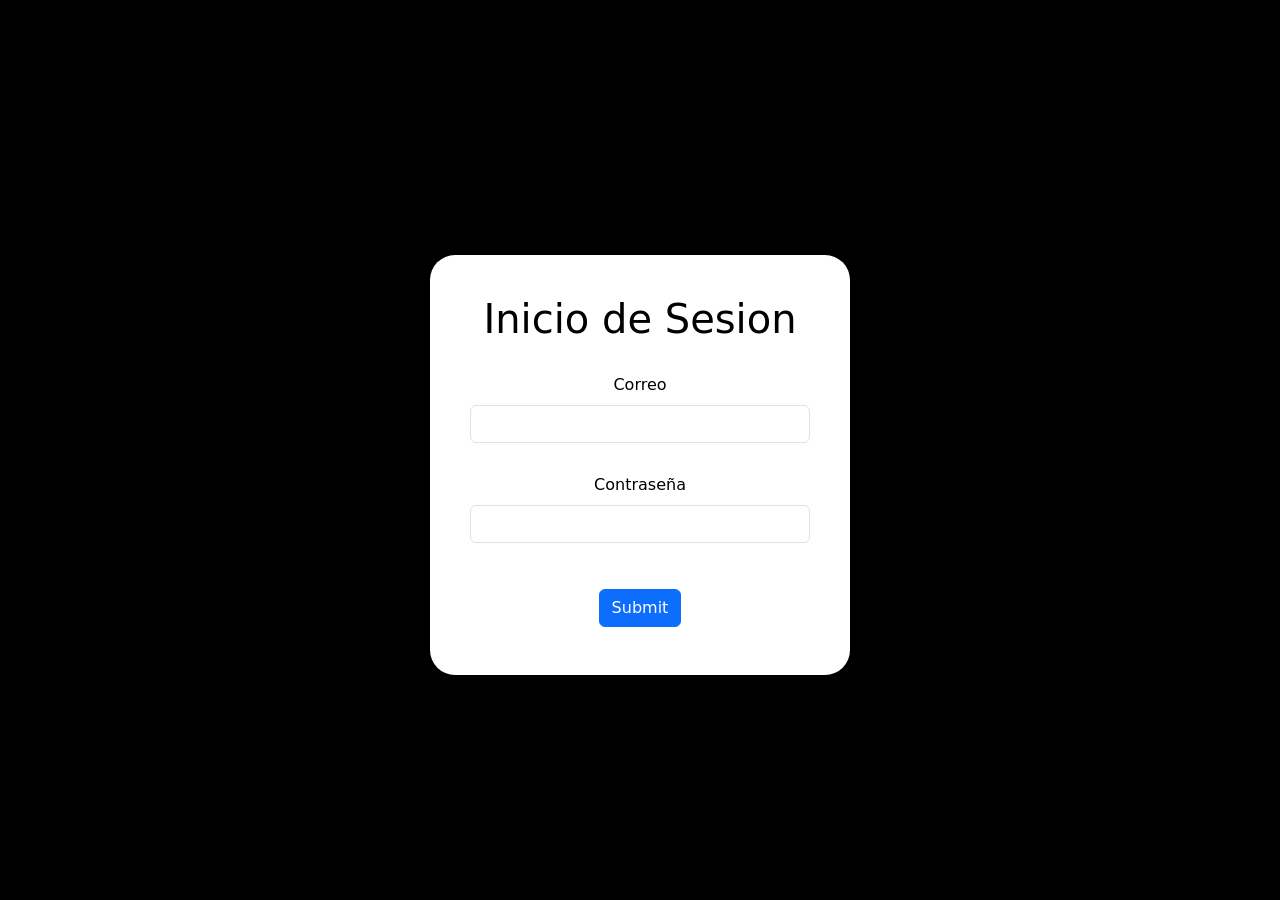
==== index.html @ 0377980b "Prueba para github Page" ====
<!DOCTYPE html>
<html lang="en">

<head>
    <meta charset="UTF-8">
    <meta name="viewport" content="width=device-width, initial-scale=1.0">
    <title>Inicio de Sesion</title>
    <link href="https://cdn.jsdelivr.net/npm/bootstrap@5.3.8/dist/css/bootstrap.min.css" rel="stylesheet"
        integrity="sha384-sRIl4kxILFvY47J16cr9ZwB07vP4J8+LH7qKQnuqkuIAvNWLzeN8tE5YBujZqJLB" crossorigin="anonymous">
    <link rel="stylesheet" href="inicio_sesion.css">
</head>

<body>
    <div class="cuadro_inicio_sesion">
        <h1>Inicio de Sesion</h1>
        <form>
            <div class="mb-3">
                <label for="exampleInputEmail1" class="form-label">Correo</label>
                <input type="email" class="form-control" id="exampleInputEmail1" aria-describedby="emailHelp">
            </div>
            <div class="mb-3">
                <label for="exampleInputPassword1" class="form-label">Contraseña</label>
                <input type="password" class="form-control" id="exampleInputPassword1">
            </div>
            <button type="submit" class="btn btn-primary">Submit</button>
        </form>
    </div>

    <script src="https://cdn.jsdelivr.net/npm/bootstrap@5.3.8/dist/js/bootstrap.bundle.min.js"
        integrity="sha384-FKyoEForCGlyvwx9Hj09JcYn3nv7wiPVlz7YYwJrWVcXK/BmnVDxM+D2scQbITxI"
        crossorigin="anonymous"></script>
</body>

</html>
---- inicio_sesion.css ----
.cuadro_inicio_sesion{
    background-color: white;
    color: black;
    width: 420px;
    height: 420px;
    text-align: center;
    justify-content: center;
    align-items: center;
    border-radius: 25px;
    padding: 40px;
}

body {
    background-color: black;
    margin: 0;
    height: 100vh; 
    display: flex;
    justify-content: center; 
    align-items: center;  
}

div{
    margin-top: 30px;
}

button{
    margin-top: 30px;
}
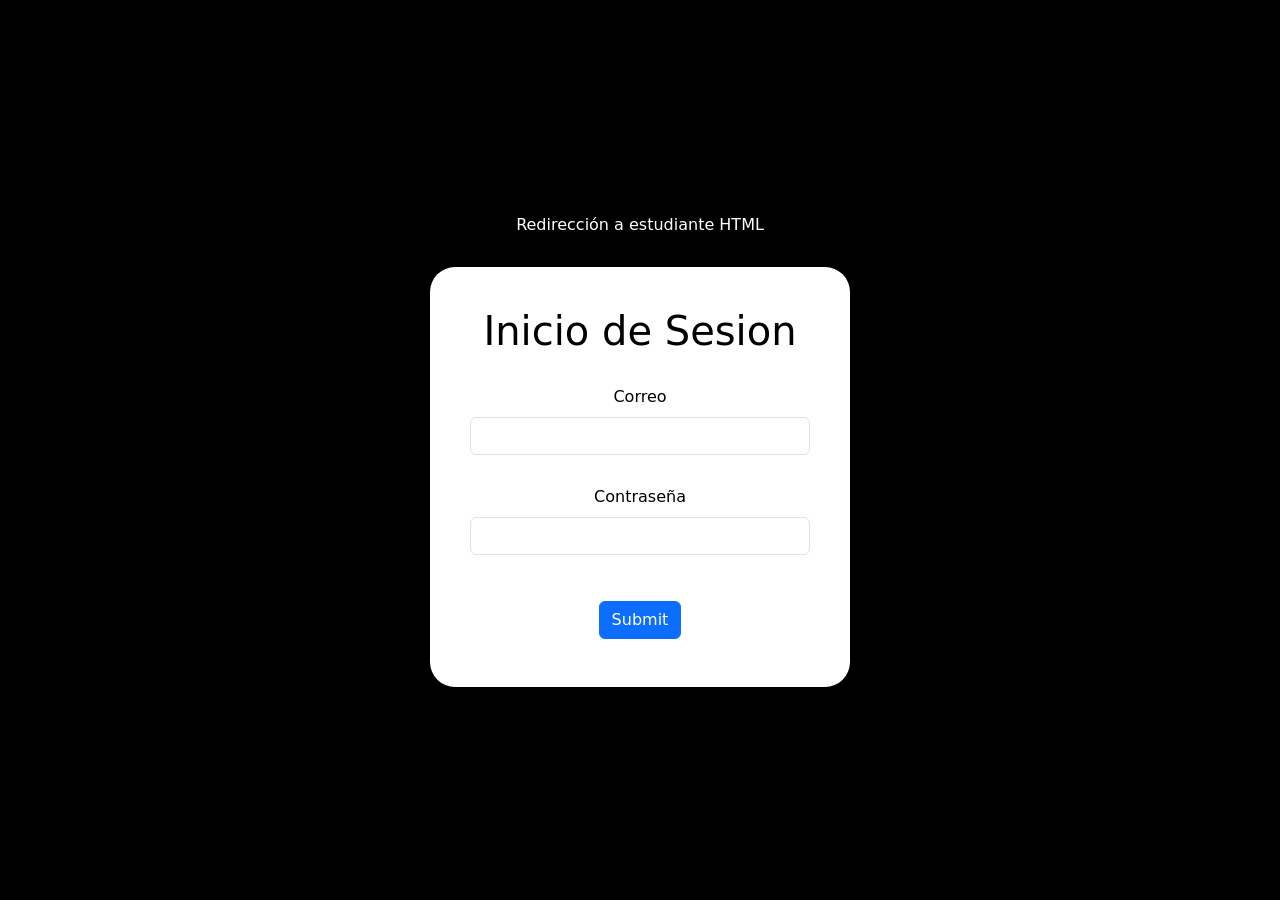
==== commit 16908f04: "Segunda Prueba de Pages" ====
--- a/index.html
+++ b/index.html
@@ -11,6 +11,7 @@
 </head>
 
 <body>
+    <a href="estudiante.html">Redirección a estudiante HTML</a>
     <div class="cuadro_inicio_sesion">
         <h1>Inicio de Sesion</h1>
         <form>
--- a/inicio_sesion.css
+++ b/inicio_sesion.css
@@ -15,6 +15,7 @@
     margin: 0;
     height: 100vh; 
     display: flex;
+    flex-direction: column;
     justify-content: center; 
     align-items: center;  
 }
@@ -25,4 +26,9 @@
 
 button{
     margin-top: 30px;
+}
+
+a{
+    color: white;
+    text-decoration: none;
 }
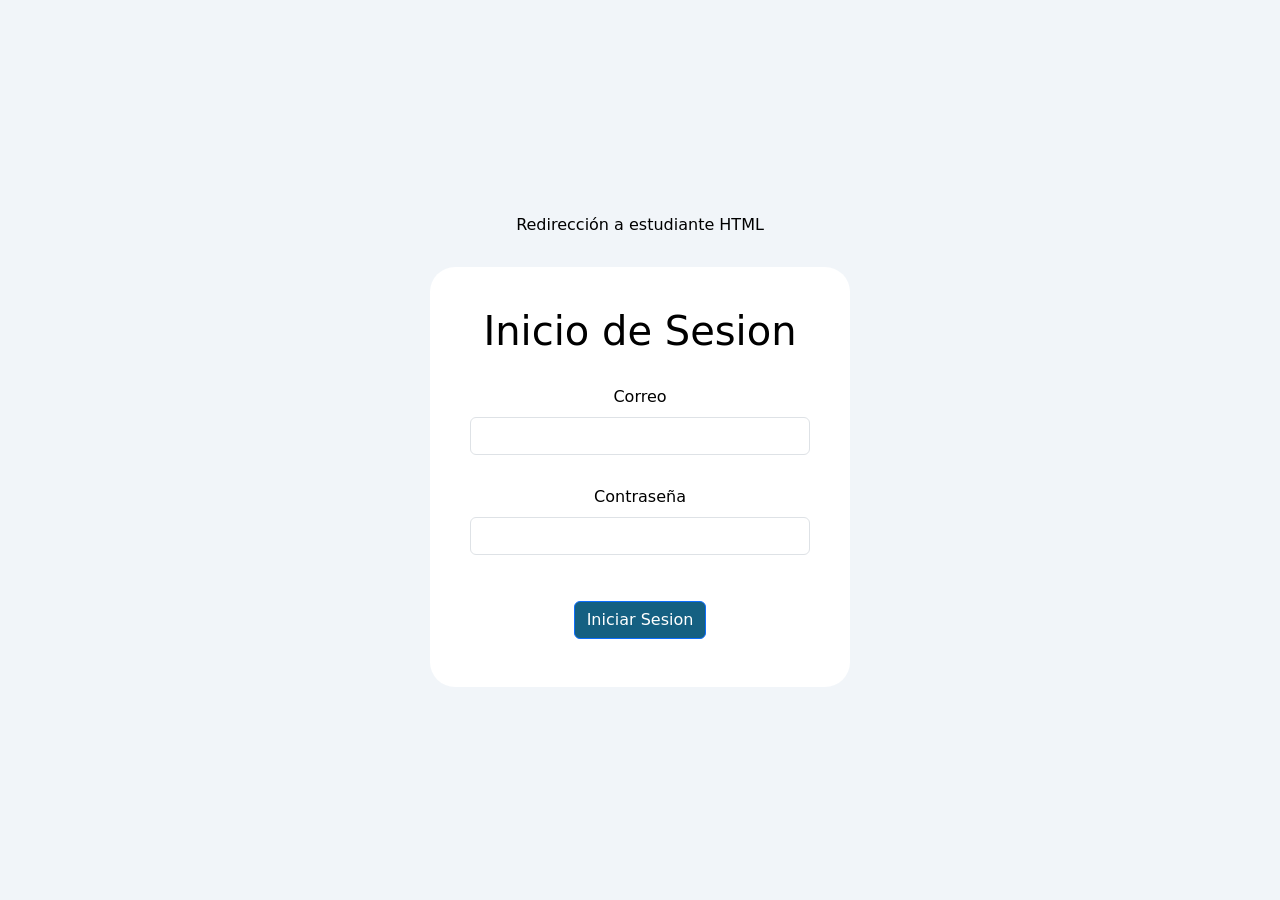
==== commit 12b21ec7: "Actualización pagina del estudiante" ====
--- a/index.html
+++ b/index.html
@@ -23,7 +23,7 @@
                 <label for="exampleInputPassword1" class="form-label">Contraseña</label>
                 <input type="password" class="form-control" id="exampleInputPassword1">
             </div>
-            <button type="submit" class="btn btn-primary">Submit</button>
+            <button type="submit" class="btn btn-primary">Iniciar Sesion</button>
         </form>
     </div>
 
--- a/inicio_sesion.css
+++ b/inicio_sesion.css
@@ -1,5 +1,5 @@
 .cuadro_inicio_sesion{
-    background-color: white;
+    background-color:white;
     color: black;
     width: 420px;
     height: 420px;
@@ -11,7 +11,7 @@
 }
 
 body {
-    background-color: black;
+    background-color: rgb(241, 245, 249);
     margin: 0;
     height: 100vh; 
     display: flex;
@@ -28,7 +28,11 @@
     margin-top: 30px;
 }
 
+.btn-primary{
+    background-color: rgb(21, 96, 130);
+}
+
 a{
-    color: white;
+    color: black;
     text-decoration: none;
 }
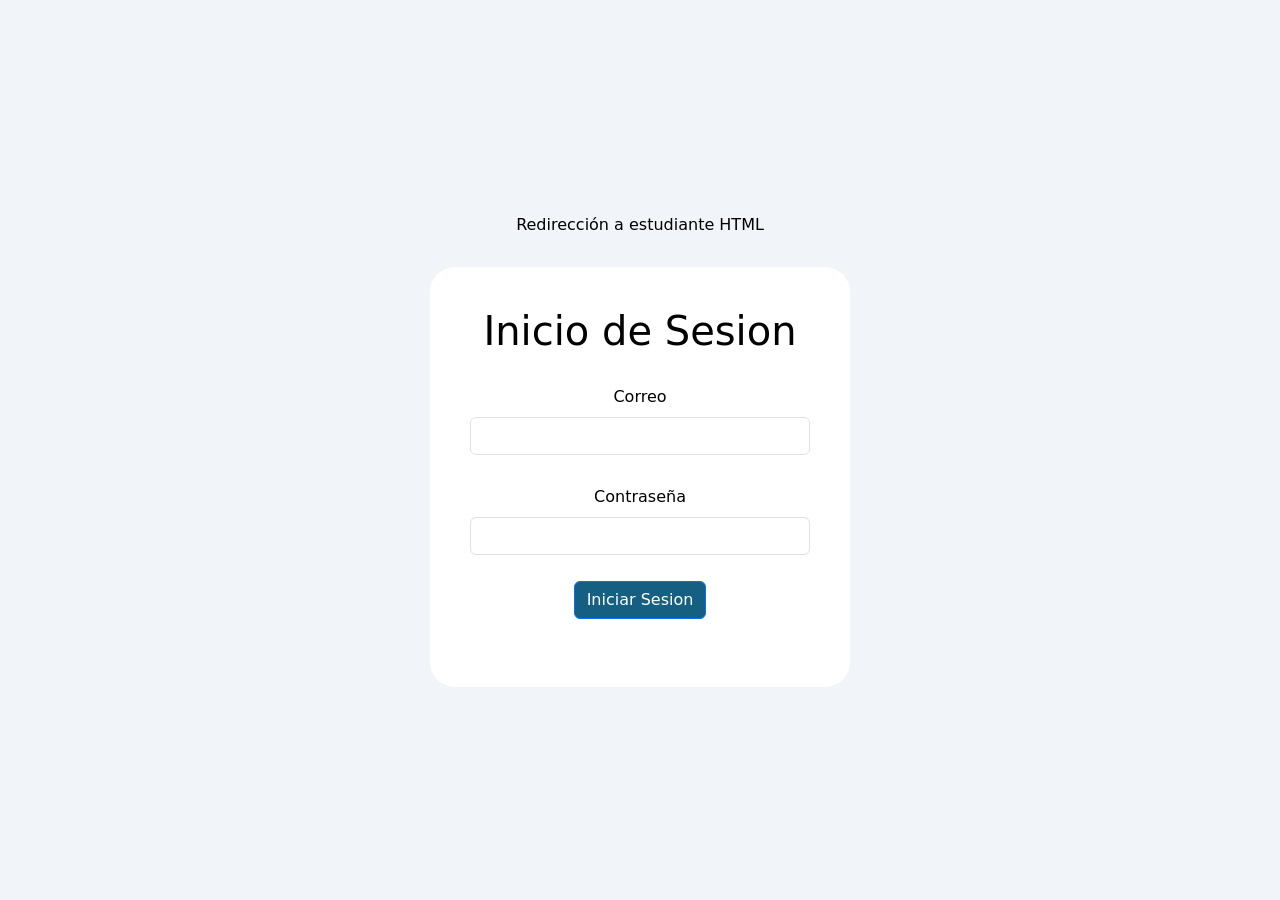
==== commit 64803ffc: "Actualizacion de notificaciones y mensajes en estudiantes" ====
--- a/index.html
+++ b/index.html
@@ -7,7 +7,7 @@
     <title>Inicio de Sesion</title>
     <link href="https://cdn.jsdelivr.net/npm/bootstrap@5.3.8/dist/css/bootstrap.min.css" rel="stylesheet"
         integrity="sha384-sRIl4kxILFvY47J16cr9ZwB07vP4J8+LH7qKQnuqkuIAvNWLzeN8tE5YBujZqJLB" crossorigin="anonymous">
-    <link rel="stylesheet" href="inicio_sesion.css">
+    <link rel="stylesheet" href="vista/inicio_sesion.css">
 </head>
 
 <body>
@@ -23,10 +23,12 @@
                 <label for="exampleInputPassword1" class="form-label">Contraseña</label>
                 <input type="password" class="form-control" id="exampleInputPassword1">
             </div>
-            <button type="submit" class="btn btn-primary">Iniciar Sesion</button>
+            <button type="button" class="btn btn-primary" onclick="inicio_sesion()">Iniciar Sesion</button>
+            <p class="error" id="error"></p>
         </form>
     </div>
 
+    <script src="controlador/inicio_sesion.js"></script>
     <script src="https://cdn.jsdelivr.net/npm/bootstrap@5.3.8/dist/js/bootstrap.bundle.min.js"
         integrity="sha384-FKyoEForCGlyvwx9Hj09JcYn3nv7wiPVlz7YYwJrWVcXK/BmnVDxM+D2scQbITxI"
         crossorigin="anonymous"></script>
--- a/vista/inicio_sesion.css
+++ b/vista/inicio_sesion.css
@@ -0,0 +1,43 @@
+.cuadro_inicio_sesion{
+    background-color:white;
+    color: black;
+    width: 420px;
+    height: 420px;
+    text-align: center;
+    justify-content: center;
+    align-items: center;
+    border-radius: 25px;
+    padding: 40px;
+}
+
+body {
+    background-color: rgb(241, 245, 249);
+    margin: 0;
+    height: 100vh; 
+    display: flex;
+    flex-direction: column;
+    justify-content: center; 
+    align-items: center;  
+}
+
+div{
+    margin-top: 30px;
+}
+
+button{
+    margin-top: 10px;
+}
+
+.btn-primary{
+    background-color: rgb(21, 96, 130);
+}
+
+a{
+    color: black;
+    text-decoration: none;
+}
+
+.error{
+    margin-top: 20px;
+    color: red;
+}
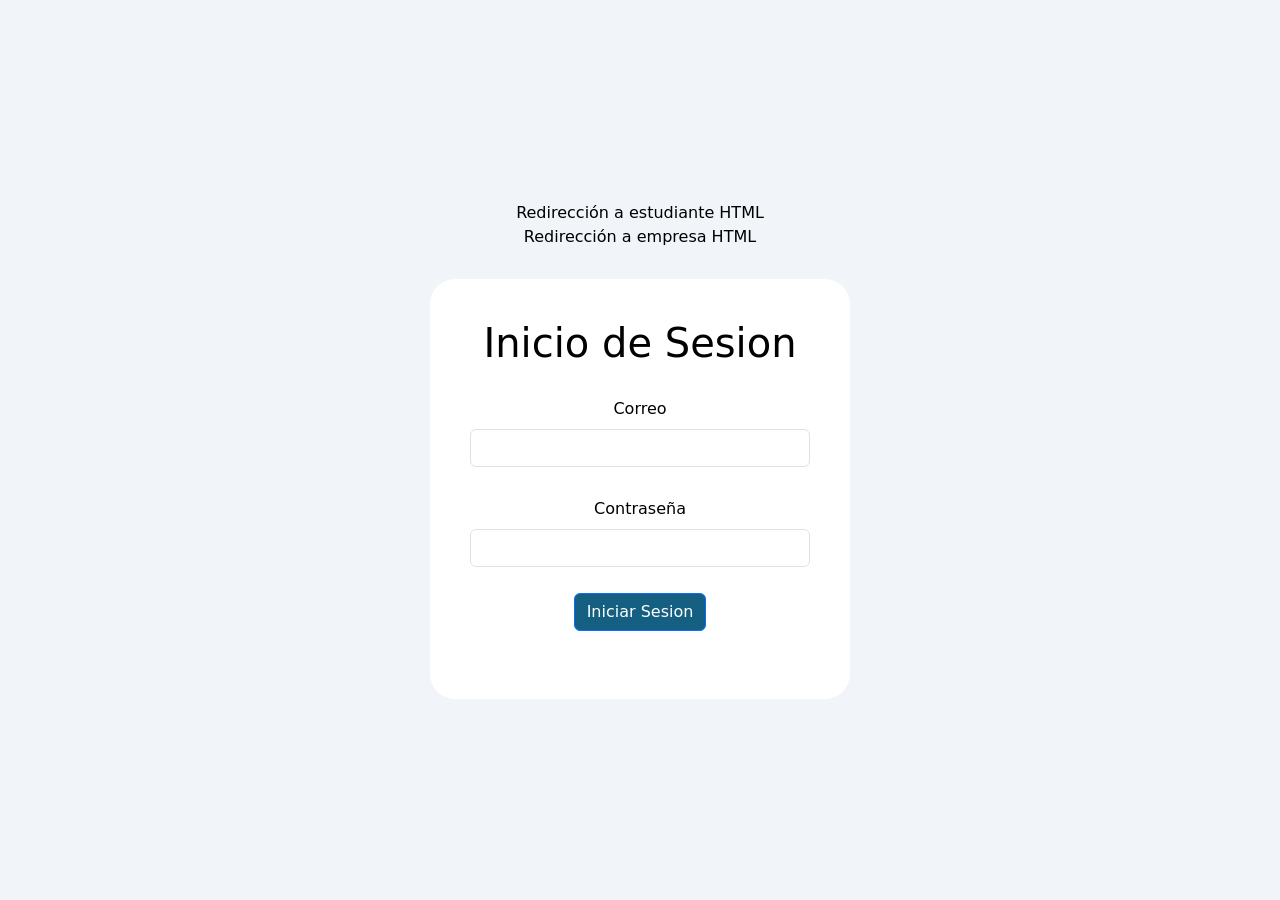
==== commit d9bc0138: "Agregando redireccin directa a empresa" ====
--- a/index.html
+++ b/index.html
@@ -8,10 +8,12 @@
     <link href="https://cdn.jsdelivr.net/npm/bootstrap@5.3.8/dist/css/bootstrap.min.css" rel="stylesheet"
         integrity="sha384-sRIl4kxILFvY47J16cr9ZwB07vP4J8+LH7qKQnuqkuIAvNWLzeN8tE5YBujZqJLB" crossorigin="anonymous">
     <link rel="stylesheet" href="vista/inicio_sesion.css">
+    <link rel="icon" href="img/logo_empleate.jpg">
 </head>
 
 <body>
     <a href="estudiante.html">Redirección a estudiante HTML</a>
+    <a href="panelGeneralEmp.html">Redirección a empresa HTML</a>
     <div class="cuadro_inicio_sesion">
         <h1>Inicio de Sesion</h1>
         <form>
